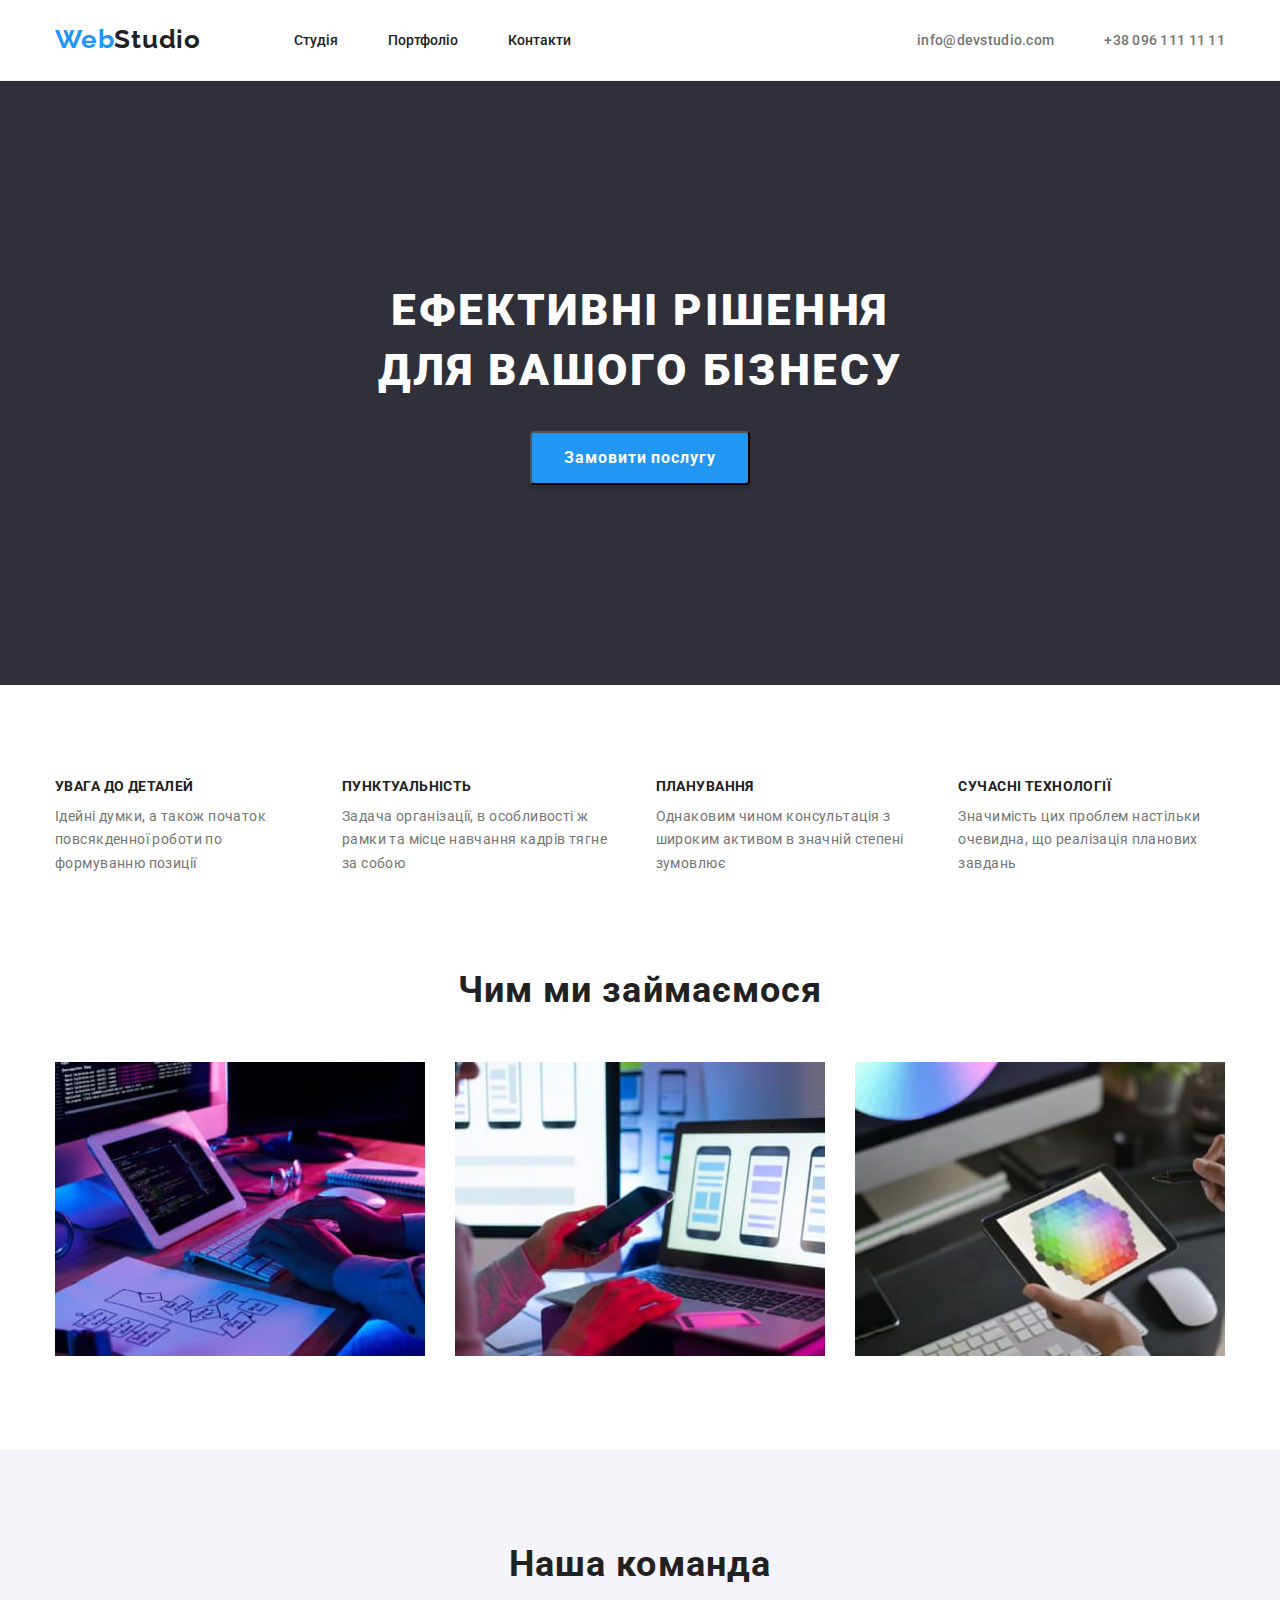
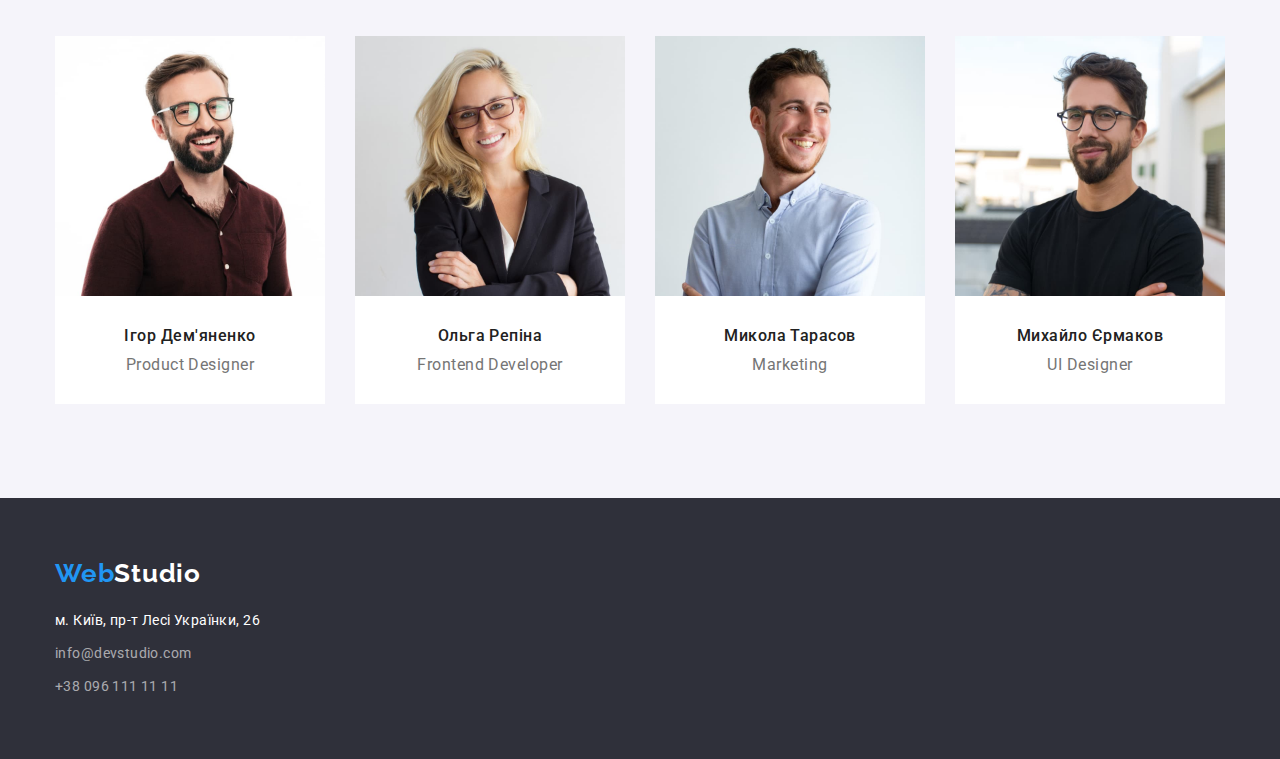
==== index.html @ 87f0bed2 "Copy files homework-3" ====
<!DOCTYPE html>
<html lang="en">
<head>
    <meta charset="UTF-8">
    <meta http-equiv="X-UA-Compatible" content="IE=edge">
    <meta name="viewport" content="width=device-width, initial-scale=1.0">
    <title>WebStudio</title>
    <link rel="preconnect" href="https://fonts.googleapis.com">
    <link rel="preconnect" href="https://fonts.gstatic.com" crossorigin>
    <link href="https://fonts.googleapis.com/css2?family=Raleway:wght@700&family=Roboto:wght@400;500;700;900&display=swap" 
        rel="stylesheet">
    <link rel="stylesheet" href="https://cdnjs.cloudflare.com/ajax/libs/modern-normalize/1.0.0/modern-normalize.min.css">
    <link rel="stylesheet" href="./css/styles.css">
</head>
<body>
    <!-- Шапка сторінки    -->
    <header class="header-section">
        <div class="container page-header">
            <a href="./index.html" class="main-title">Web<span class="title-textcolor">Studio</span></a>
            <nav class="navigation">
                <ul class="navigation-list">
                    <li class="nav-item"><a href="./index.html" class="navigation-link">Студія</a></li>
                    <li class="nav-item"><a href="./portfolio.html" class="navigation-link">Портфоліо</a></li>
                    <li class="nav-item"><a href="#" class="navigation-link">Контакти</a></li>
                </ul>
            </nav>
            <ul class="contact-header">
                <li class="nav-item"><a href="mailto:info@devstudio.com" class="navigation-contact">info@devstudio.com</a></li>
                <li class="nav-item"><a href="tel:+380961111111" class="navigation-contact">+38 096 111 11 11</a></li>
            </ul>
        </div>
    </header>
    <!-- Основна частина     -->
    <main>
        <!-- Секція з гаслом та кнопкою замовлення послуг    -->
        <section class="hero">
            <div class="container">
                <h1 class="hero-title">ЕФЕКТИВНІ РІШЕННЯ <br> ДЛЯ ВАШОГО БІЗНЕСУ</h1>
                <button type="button" class="main-button">Замовити послугу</button>
            </div>
        </section>
        <!-- Секція особливостей    -->
        <section class="section">
            <div class="container">
                <h2 class="visually-hidden">Особливості</h2>
                <ul class="features-list">
                    <li class="features-item">
                        <h3 class="features-title">Увага до деталей</h3>
                        <p class="features-text">Ідейні думки, а також початок повсякденної роботи по формуванню позиції</p>
                    </li>
                    <li class="features-item">
                        <h3 class="features-title">Пунктуальність</h3>
                        <p class="features-text">Задача організації, в особливості ж рамки та місце навчання кадрів тягне за собою</p>
                    </li>
                    <li class="features-item">
                        <h3 class="features-title">Планування</h3>
                        <p class="features-text">Однаковим чином консультація з широким активом в значній степені зумовлює</p>
                    </li>
                    <li class="features-item">
                        <h3 class="features-title">Сучасні технології</h3>
                        <p class="features-text">Значимість цих проблем настільки очевидна, що реалізація планових завдань</p>
                    </li>
                </ul>
            </div>
        </section>
        <!-- Секція чим ми займаємося    -->
        <section class="process-section">
            <div class="container">
                <h2 class="second-title">Чим ми займаємося</h2>
                <ul class="process-img-list">
                    <li class="process-item"><img src="./images/img1.1opt.jpg" alt="Створення плану дій" width="370"></li>
                    <li class="process-item"><img src="./images/img1.2opt.jpg" alt="Розробка дизайну" width="370"></li>
                    <li class="process-item"><img src="./images/img1.3opt.jpg" alt="Кольористика" width="370"></li>
                </ul>
            </div>
        </section>
        <!-- Секція команда    -->
        <section class="team section">
            <div class="container">
                <h2 class="second-title">Наша команда</h2>
                <ul class="team-list">
                    <li class="team-item">
                        <img src="./images/img2.1opt.jpg" alt="Ігор Дем'яненко" width="270">
                        <div class="worker-and-position">
                            <h3 class="workers">Ігор Дем'яненко</h3>
                            <p class="position">Product Designer</p>
                        </div>
                    </li>
                    <li class="team-item">
                        <img src="./images/img2.2opt.jpg" alt="Ольга Репіна" width="270">
                        <div class="worker-and-position">
                            <h3 class="workers">Ольга Репіна</h3>
                            <p class="position">Frontend Developer</p>
                        </div>
                    </li>
                    <li class="team-item">
                        <img src="./images/img2.3opt.jpg" alt="Микола Тарасов" width="270">
                        <div class="worker-and-position">
                            <h3 class="workers">Микола Тарасов</h3>
                            <p class="position">Marketing</p>
                        </div>
                    </li>
                    <li class="team-item">
                        <img src="./images/img2.4opt.jpg" alt="Михайло Єрмаков" width="270">
                        <div class="worker-and-position">
                            <h3 class="workers">Михайло Єрмаков</h3>
                            <p class="position">UI Designer</p>
                        </div>
                    </li>
                </ul>
            </div>
        </section>
    </main>
    <!-- Підвал сторінки    -->
    <footer class="footer-section">
        <div class="container">
            <a href="./index.html" class="main-title">Web<span class="title-textfooter">Studio</span></a>
            <address class="footer-address">
                <ul>
                    <li class="footer-item"><a href="https://goo.gl/maps/hZoYiyH5EYy9L1387" class="contact-address">м. Київ, пр-т Лесі Українки, 26</a></li>
                    <li class="footer-item"><a href="mailto:info@devstudio.com" class="contact-footer">info@devstudio.com</a></li>
                    <li class="footer-item"><a href="tel:+380961111111" class="contact-footer">+38 096 111 11 11</a></li>
                </ul>
            </address>
        </div>
    </footer>
    
</body>
</html>
---- css/styles.css ----
:root {
    --bluecolor: #2196f3;
    --whitecolor: #ffffff;
    --maincolor: #212121;
    --navcontactcolor: #757575;
    --backgroundcolordark: #2f303a;
    --backgroundcolorlight: #f5f4fa;
}
body {
    font-family: 'Roboto', sans-serif;
    color: var(--maincolor);
}
h1, h2, h3, p {
    margin: 0;
}
ul {
    margin: 0;
    padding: 0;
    list-style: none;
}
img {
    display: block;
    max-width: 100%;
    height: auto;
}
.container {
    width: 1200px;
    margin: 0 auto;
    padding: 0 15px;
}

.section {
    padding: 94px 0;
}
/*Класи для хедера*/
.header-section {
    border-bottom: 1px solid #EEEEEE;
}
.page-header {
    display: flex;
    align-items: center;
}
.page-header a {
    padding: 24px 0 25px 0;
}
.main-title {
    font-family: 'Raleway', sans-serif;
    color: var(--bluecolor);
    text-decoration: none;
    font-weight: 700;
    font-size: 26px;
    line-height: 1.19;
    letter-spacing: 0.03em;
}
.title-textcolor {
    color: var(--maincolor);
}
.navigation {
    margin: 0 0 0 93px;
}
.navigation-list {
    display: flex;
    margin: 0;
    padding: 0;
}
.nav-item:not(:first-child) {
    margin-left: 50px;
}
.navigation-link {
    color: var(--maincolor);
    text-decoration: none;
    font-weight: 500;
    font-size: 14px;
    line-height: 1.14;
    text-decoration: none;
}
.navigation-link:hover,
.navigation-link:focus,
.navigation-contact:hover,
.navigation-contact:focus {
    color: var(--bluecolor);
}
.navigation-contact {
    color: var(--navcontactcolor);
    text-decoration: none;
    font-weight: 500;
    font-size: 14px;
    line-height: 1.14;
    letter-spacing: 0.02em;
}
.contact-header {
    margin: 0 0 0 auto;
    display: flex;
    padding: 0;
}
/*Класи для хіросекшн*/
.hero {
    background: var(--backgroundcolordark);
    padding: 200px 0;
}
.hero-title {
    color: var(--whitecolor);
    text-align: center;
    font-weight: 900;
    font-size: 44px;
    line-height: 1.36;
    letter-spacing: 0.06em;
    margin:0;
}
.main-button {
    display: block;
    cursor: pointer;
    background: var(--bluecolor);
    color: var(--whitecolor);
    padding: 10px 32px;
    font-weight: 700;
    font-size: 16px;
    line-height: 1.875;
    letter-spacing: 0.06em;
    border-radius: 4px;
    box-shadow: 0px 4px 4px rgba(0, 0, 0, 0.15);
    margin: 30px auto 0 auto;
}
/*Класи для секцій Особливості та Чим ми займаємося*/
.visually-hidden {
    position: absolute;
    width: 1px;
    height: 1px;
    margin: -1px;
    border: 0;
    padding: 0;
    white-space: nowrap;
    clip-path: inset(100%);
    clip: rect(0 0 0 0);
    overflow: hidden;
}
.second-title {
    color: var(--maincolor);
    font-weight: 700;
    font-size: 36px;
    line-height: 1.16;
    letter-spacing: 0.03em;
    text-align: center;
    margin: 0;
    padding: 0;
}
.features-list {
    display: flex;
    padding: 0;
    margin: 0;
}
.features-title {
    color: var(--maincolor);
    font-weight: 700;
    font-size: 14px;
    line-height: 1.14;
    letter-spacing: 0.03em;
    text-transform: uppercase;
}
.features-text {
    color: var(--navcontactcolor);
    font-size: 14px;
    line-height: 1.71;
    letter-spacing: 0.03em;
    margin-top: 10px;
}
.process-section {
    padding: 0 0 94px 0;
}
.process-img-list {
    display: flex;
    margin: 50px 0 0 0;
}
.features-item:not(:first-child),
.process-item:not(:first-child),
.team-item:not(:first-child) {
    margin-left: 30px;
}
/*Класи для секції Команда*/
.team {
    background-color: var(--backgroundcolorlight);
}
.team-list {
    display: flex;
    margin: 50px 0 0 0;
}
.team-item {
    background-color: var(--whitecolor);
}
.worker-and-position {
    padding: 30px 0;
}
.workers {
    color: var(--maincolor);
    font-weight: 500;
    font-size: 16px;
    line-height: 1.1875;
    letter-spacing: 0.03em;
    text-align: center;
    margin-bottom: 10px;
}
.position {
    color: var(--navcontactcolor);
    font-size: 16px;
    line-height: 1.19;
    letter-spacing: 0.03em;
    text-align: center;
    margin: 0;
}
/*Класи для футера*/
.footer-section {
    background-color: var(--backgroundcolordark);
    padding: 60px 0;
}
.footer-address {
    margin-top: 20px;    
}
/*Для всіх елементів починаючи з другого ставимо верхній маржин*/
.footer-item:nth-child(n+2) {
    margin-top: 9px;
}
.contact-address {
    color: var(--whitecolor);
    text-decoration: none;
    font-style: normal;
    font-size: 14px;
    line-height: 1.71;
    letter-spacing: 0.03em;
}
.contact-footer {
    color: rgba(255, 255, 255, 0.6);
    text-decoration: none;
    font-style: normal;
    font-size: 14px;
    line-height: 1.71;
    letter-spacing: 0.03em;
}
.title-textfooter {
    color: var(--whitecolor);
}
/*Класи для Портфоліо*/
.button-list {
    display: flex;
    justify-content: center;
    padding: 0;
    margin: 0;
}
.button-item:not(:first-child) {
    margin-left: 8px;
}
.filtr-button {
    cursor: pointer;
    background-color: #f5f4fa;
    color: var(--maincolor);
    font-weight: 500;
    font-size: 16px;
    line-height: 1.61;
    letter-spacing: 0.03em;
    border-radius: 4px;
    border-color: #ffffff;
    border-style: hidden;
    padding: 6px 22px 6px 22px;
}
.filtr-button:hover,
.filtr-button:focus {
    cursor: pointer;
    background-color: var(--bluecolor);
    color: var(--whitecolor);
}
.project-list {
    display: flex;
    flex-wrap: wrap;
    justify-content: center;
    padding: 0;
    margin-top: 50px;
}
/*Визначаємо лівий маржин по замовчуванню*/
.project-item {
    margin-left: 30px;
    max-width: 370px;
}
/*Кожен третій починаючи з першого обнуляємо лівий маржин визначений вище*/
.project-item:nth-child(3n+1) {
    margin: 0;
}
/*Для всіх проектів починаючи з четвертого ставимо верхній маржин*/
.project-item:nth-child(n+4) {
    margin-top: 30px;
}
.project-name-and-type {
    padding: 20px 24px;
    border-left: 1px solid #EEEEEE;
    border-bottom: 1px solid #EEEEEE;
    border-right: 1px solid #EEEEEE;
}
.project-name {
    color: var(--maincolor);
    font-weight: 700;
    font-size: 18px;
    line-height: 2.0;
    letter-spacing: 0.06em;
    margin-bottom: 4px;
}
.project-type {
    color: var(--navcontactcolor);
    font-size: 16px;
    line-height: 1.88;
    letter-spacing: 0.03em;
}
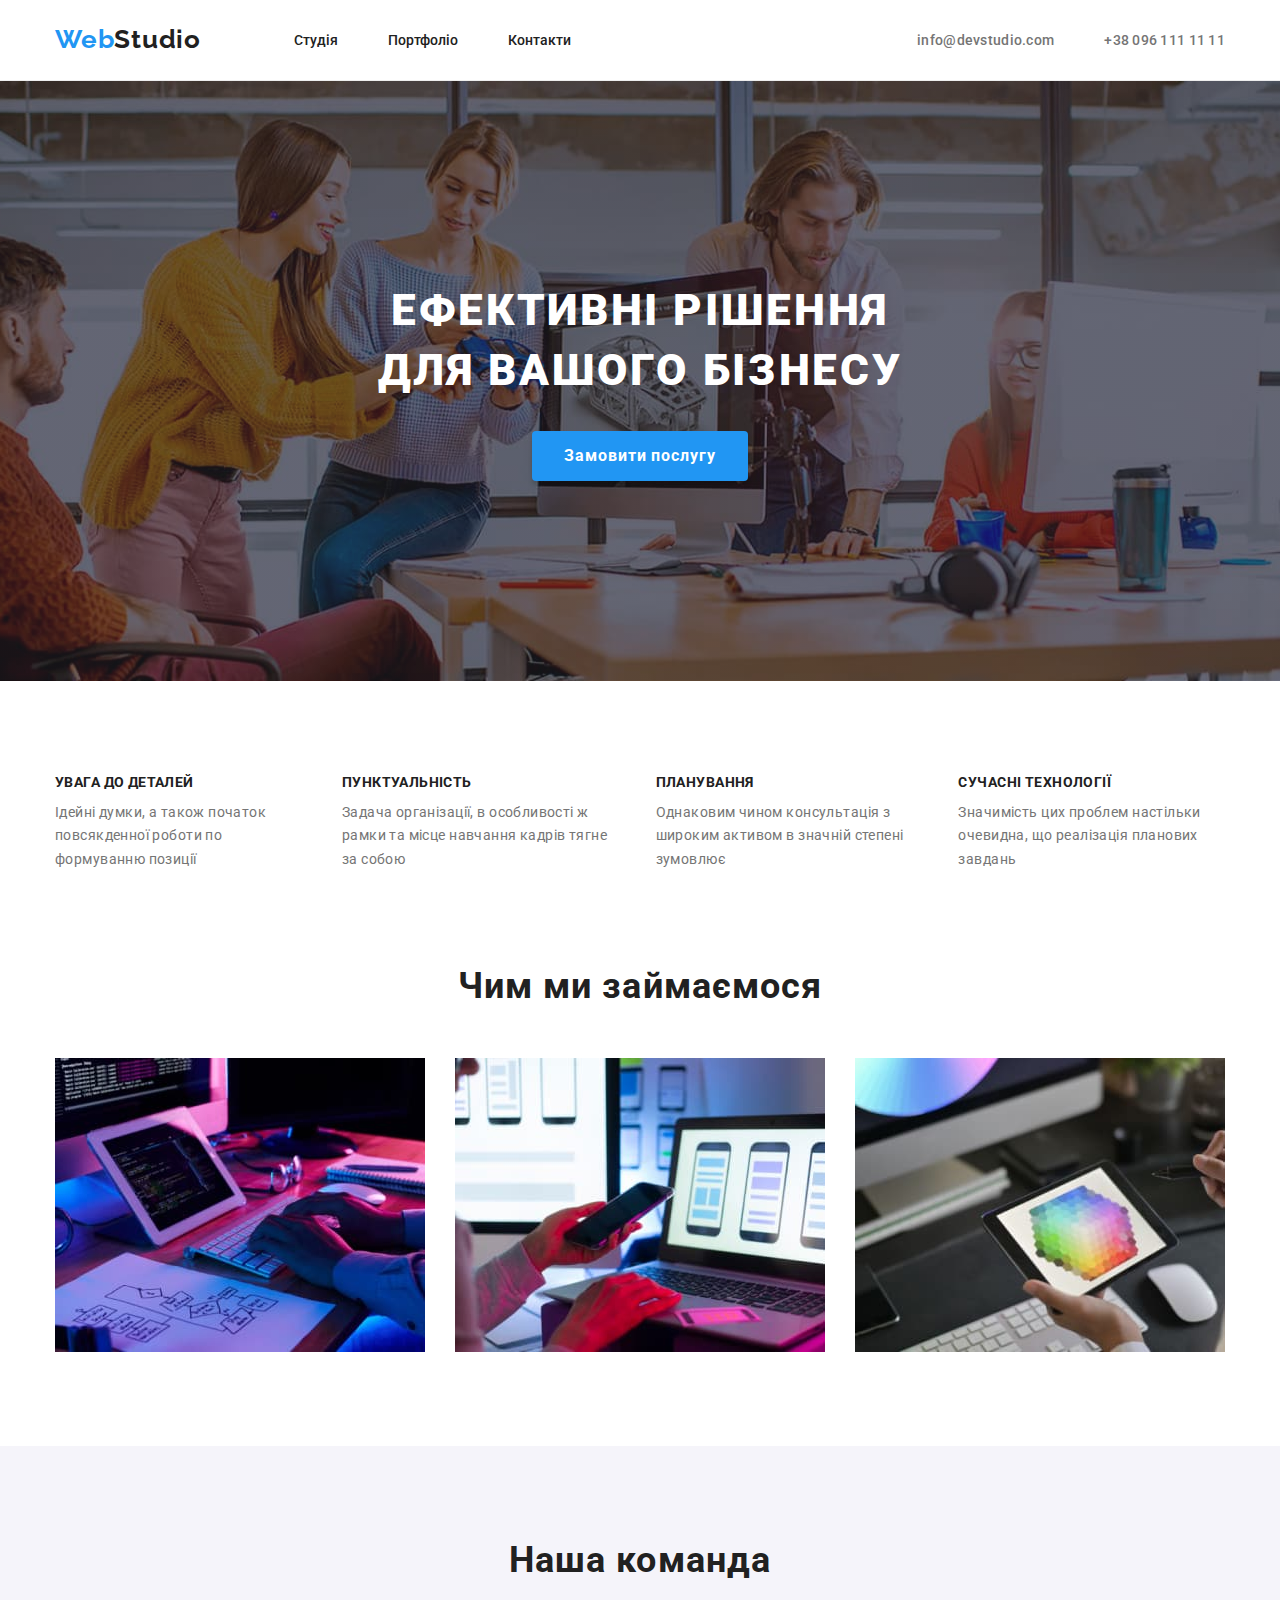
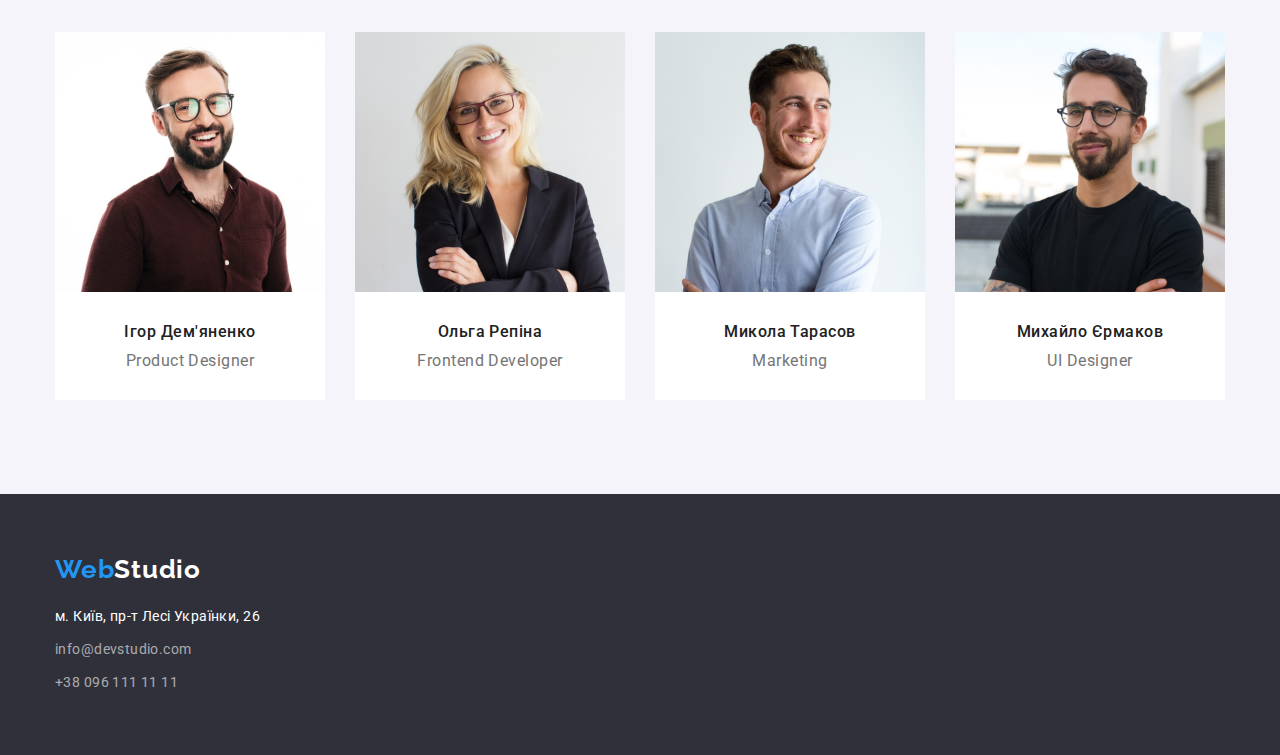
==== commit 2dfb7f8d: "overlay done" ====
--- a/index.html
+++ b/index.html
@@ -33,7 +33,7 @@
     <!-- Основна частина     -->
     <main>
         <!-- Секція з гаслом та кнопкою замовлення послуг    -->
-        <section class="hero">
+        <section class="hero overlay">
             <div class="container">
                 <h1 class="hero-title">ЕФЕКТИВНІ РІШЕННЯ <br> ДЛЯ ВАШОГО БІЗНЕСУ</h1>
                 <button type="button" class="main-button">Замовити послугу</button>
--- a/css/styles.css
+++ b/css/styles.css
@@ -95,8 +95,18 @@
 }
 /*Класи для хіросекшн*/
 .hero {
-    background: var(--backgroundcolordark);
+    /*background: var(--backgroundcolordark);*/
+    
     padding: 200px 0;
+}
+.overlay {
+    max-width: 1600px;
+    max-height: 600px;
+    margin: 0 auto;
+    background-image: linear-gradient(to right, rgba(47, 48, 58, 0.4), rgba(47, 48, 58, 0.4)), url('../images/overlay.jpg');
+    background-repeat: no-repeat;
+    background-position: center;
+    background-size: cover;
 }
 .hero-title {
     color: var(--whitecolor);
@@ -117,6 +127,7 @@
     font-size: 16px;
     line-height: 1.875;
     letter-spacing: 0.06em;
+    border: 0;
     border-radius: 4px;
     box-shadow: 0px 4px 4px rgba(0, 0, 0, 0.15);
     margin: 30px auto 0 auto;
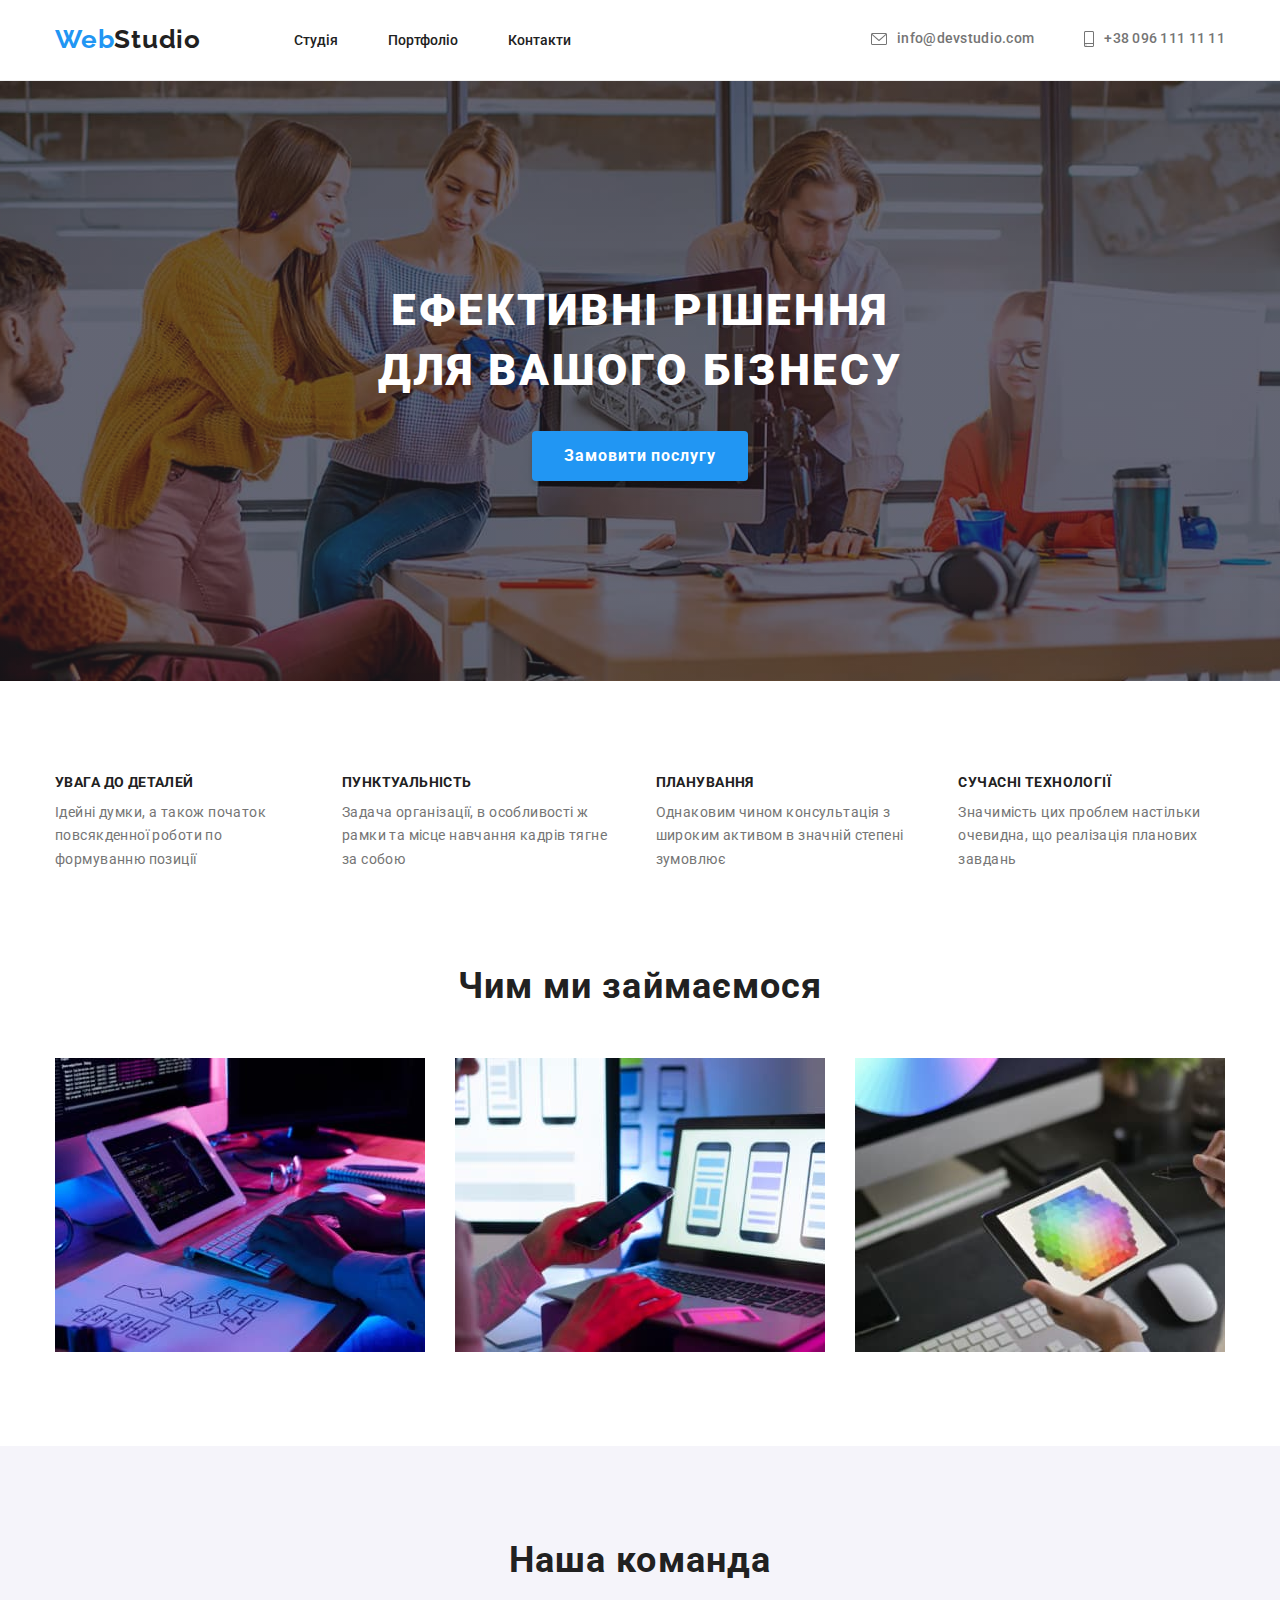
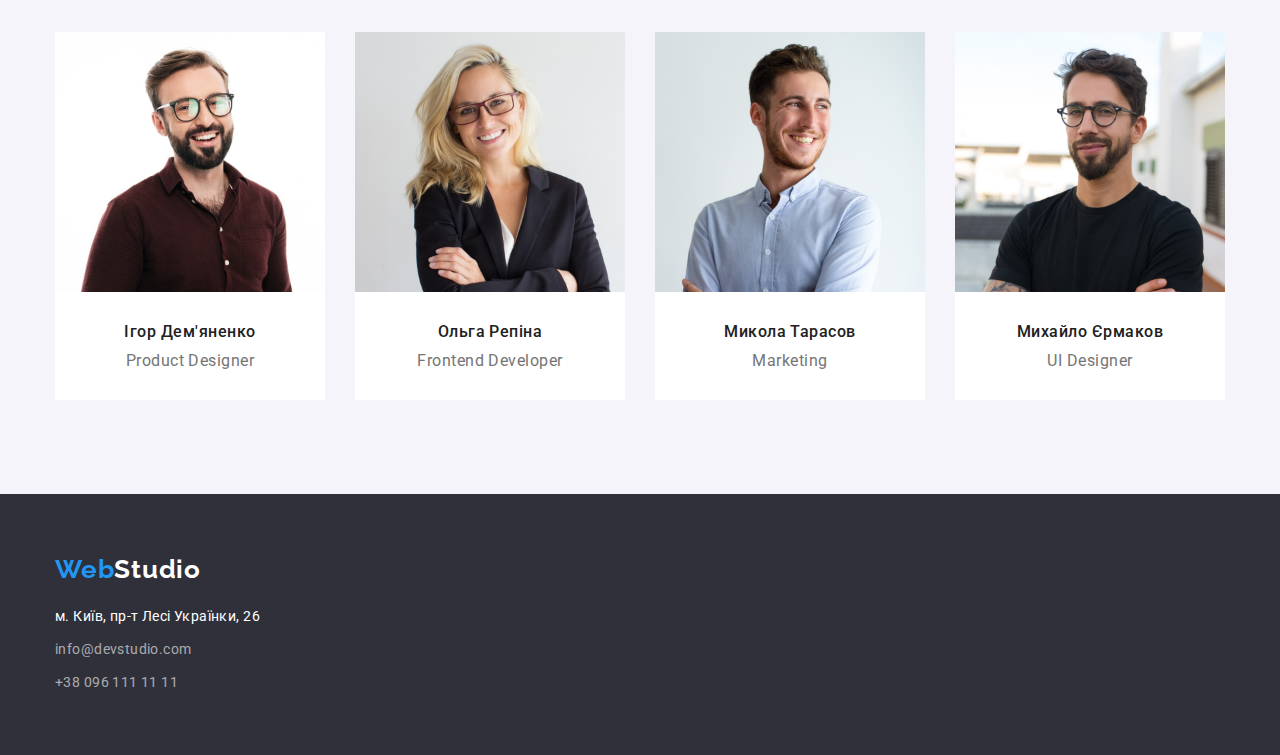
==== commit dc11d58c: "Header icons done" ====
--- a/index.html
+++ b/index.html
@@ -25,8 +25,22 @@
                 </ul>
             </nav>
             <ul class="contact-header">
-                <li class="nav-item"><a href="mailto:info@devstudio.com" class="navigation-contact">info@devstudio.com</a></li>
-                <li class="nav-item"><a href="tel:+380961111111" class="navigation-contact">+38 096 111 11 11</a></li>
+                <li class="nav-item">
+                    <a href="mailto:info@devstudio.com" class="navigation-contact">
+                        <svg class="icon-contact-header" width="16" height="12">
+                            <use href="./images/icons.svg#icon-envelope"></use>
+                        </svg>
+                        info@devstudio.com
+                    </a>
+                </li>
+                <li class="nav-item">
+                    <a href="tel:+380961111111" class="navigation-contact">
+                        <svg class="icon-contact-header" width="10" height="16">
+                            <use href="./images/icons.svg#icon-smartphone"></use>
+                        </svg>
+                        +38 096 111 11 11
+                    </a>
+                </li>
             </ul>
         </div>
     </header>
--- a/css/styles.css
+++ b/css/styles.css
@@ -87,11 +87,17 @@
     font-size: 14px;
     line-height: 1.14;
     letter-spacing: 0.02em;
+    display: flex;
 }
 .contact-header {
     margin: 0 0 0 auto;
     display: flex;
     padding: 0;
+}
+.icon-contact-header{
+    align-self: center;
+    margin-right: 10px;
+    fill: currentColor;
 }
 /*Класи для хіросекшн*/
 .hero {
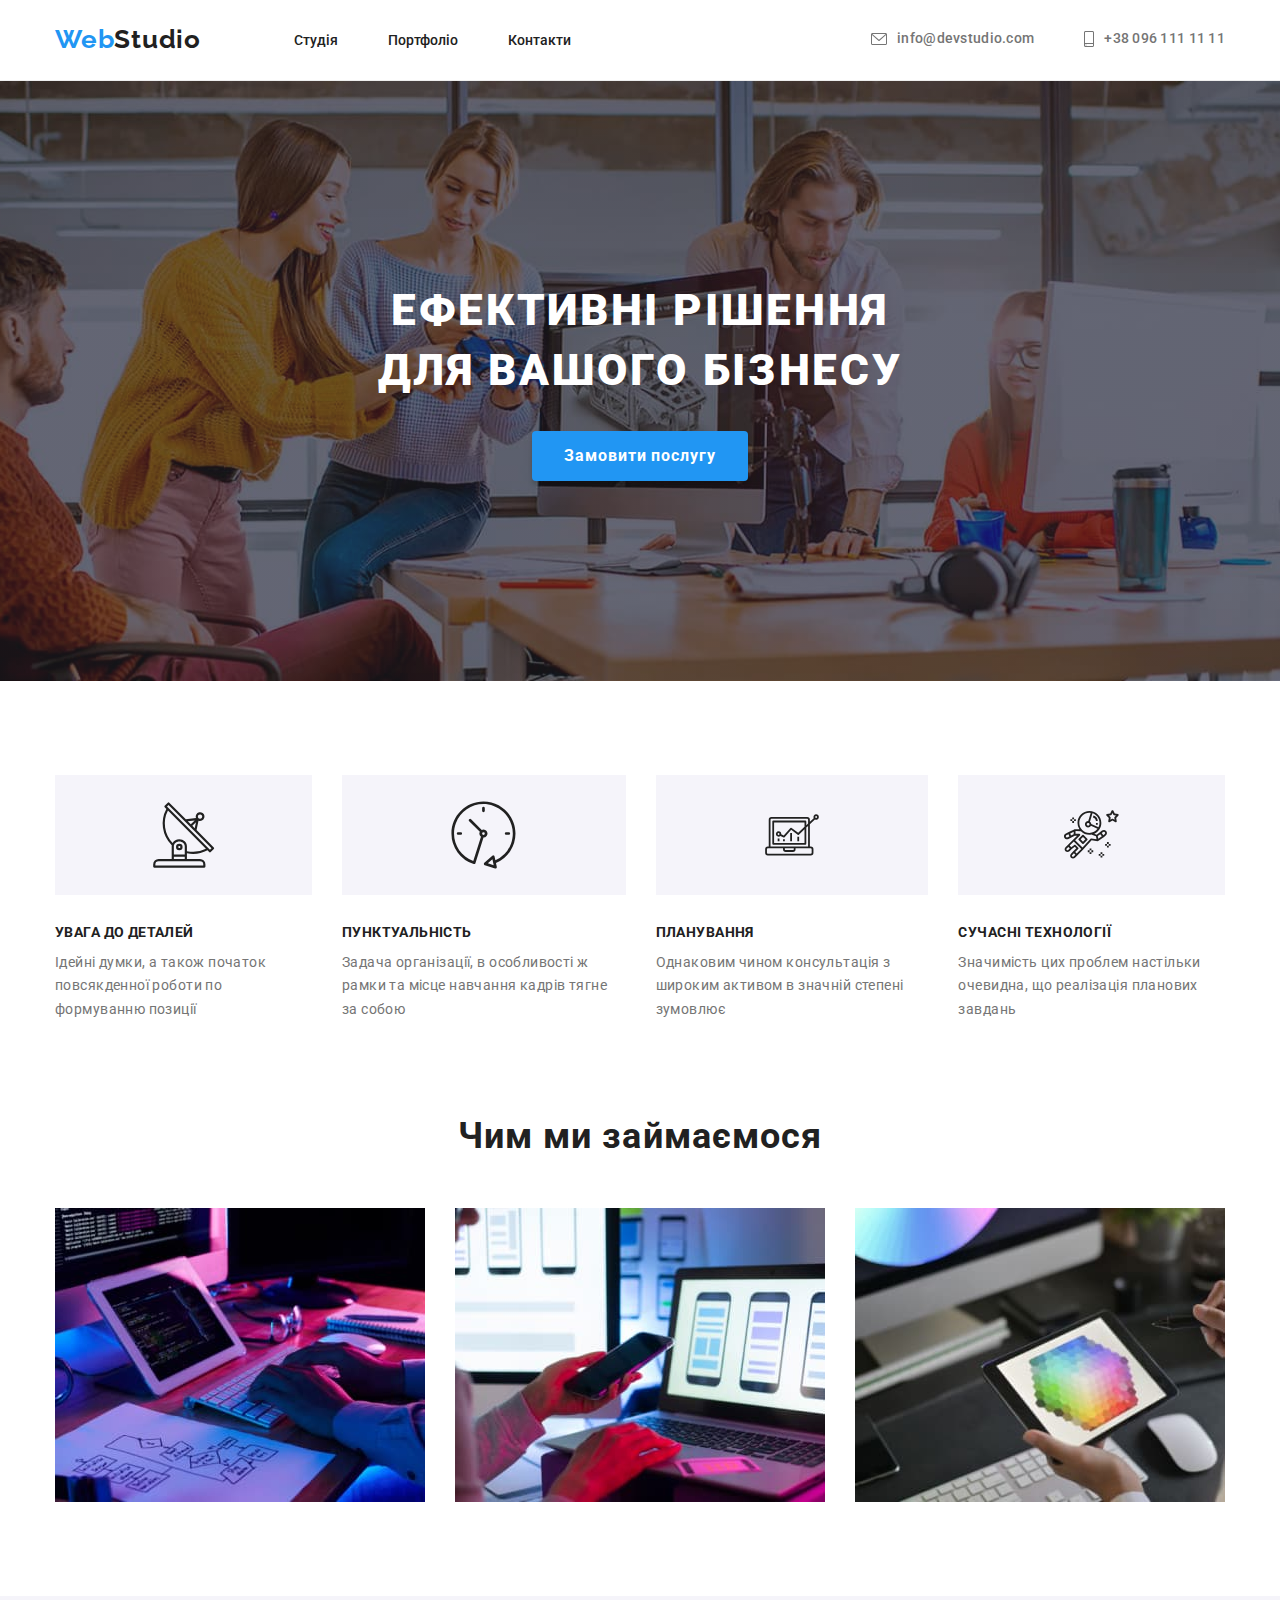
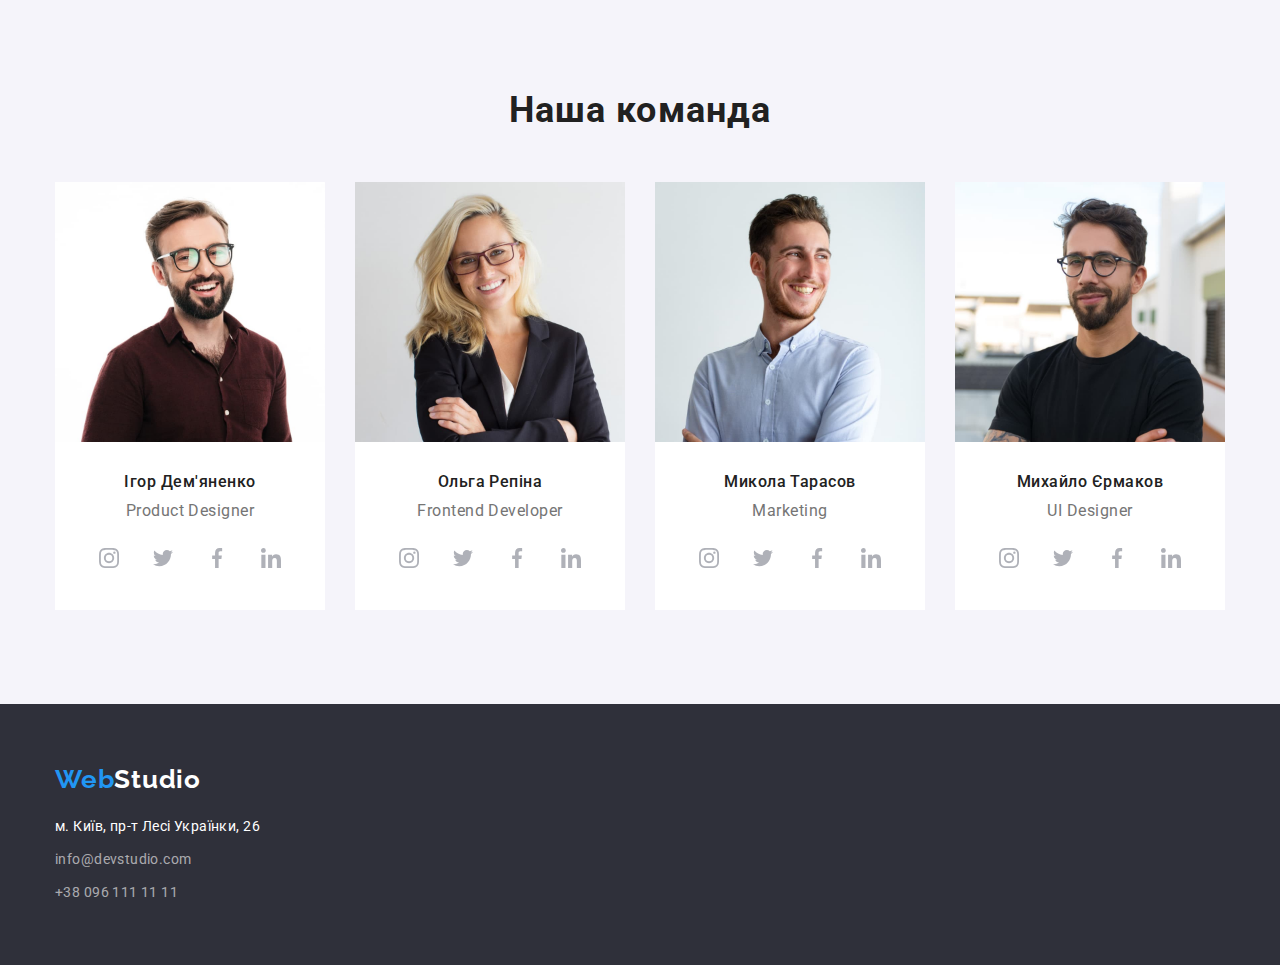
==== commit 98f21dca: "workers icons done" ====
--- a/index.html
+++ b/index.html
@@ -59,18 +59,38 @@
                 <h2 class="visually-hidden">Особливості</h2>
                 <ul class="features-list">
                     <li class="features-item">
+                        <div class="features-thumb">
+                            <svg class="icon-features" width="65.32" height="70">
+                                <use href="./images/icons.svg#icon-antenna"></use>
+                            </svg>
+                        </div>
                         <h3 class="features-title">Увага до деталей</h3>
                         <p class="features-text">Ідейні думки, а також початок повсякденної роботи по формуванню позиції</p>
                     </li>
                     <li class="features-item">
+                        <div class="features-thumb">
+                            <svg class="icon-features" width="66.96" height="70">
+                                <use href="./images/icons.svg#icon-clock"></use>
+                            </svg>
+                        </div>
                         <h3 class="features-title">Пунктуальність</h3>
                         <p class="features-text">Задача організації, в особливості ж рамки та місце навчання кадрів тягне за собою</p>
                     </li>
                     <li class="features-item">
+                        <div class="features-thumb">
+                            <svg class="icon-features" width="70" height="53.69">
+                                <use href="./images/icons.svg#icon-diagram"></use>
+                            </svg>
+                        </div>
                         <h3 class="features-title">Планування</h3>
                         <p class="features-text">Однаковим чином консультація з широким активом в значній степені зумовлює</p>
                     </li>
                     <li class="features-item">
+                        <div class="features-thumb">
+                            <svg class="icon-features" width="54.83" height="60.66">
+                                <use href="./images/icons.svg#icon-astronaut"></use>
+                            </svg>
+                        </div>
                         <h3 class="features-title">Сучасні технології</h3>
                         <p class="features-text">Значимість цих проблем настільки очевидна, що реалізація планових завдань</p>
                     </li>
@@ -98,6 +118,36 @@
                         <div class="worker-and-position">
                             <h3 class="workers">Ігор Дем'яненко</h3>
                             <p class="position">Product Designer</p>
+                            <ul class="worker-social-link-list">
+                                <li class="worker-social-link-item">
+                                    <a href="#" class="worker-social-link">
+                                        <svg class="icon-social-link" width="20" height="20">
+                                            <use href="./images/icons.svg#icon-instagram"></use>
+                                        </svg>
+                                    </a>
+                                </li>
+                                <li class="worker-social-link-item">
+                                    <a href="#" class="worker-social-link">
+                                        <svg class="icon-social-link" width="20" height="20">
+                                            <use href="./images/icons.svg#icon-twitter"></use>
+                                        </svg>
+                                    </a>
+                                </li>
+                                <li class="worker-social-link-item">
+                                    <a href="#" class="worker-social-link">
+                                        <svg class="icon-social-link" width="20" height="20">
+                                            <use href="./images/icons.svg#icon-facebook"></use>
+                                        </svg>
+                                    </a>
+                                </li>
+                                <li class="worker-social-link-item">
+                                    <a href="#" class="worker-social-link">
+                                        <svg class="icon-social-link" width="20" height="20">
+                                            <use href="./images/icons.svg#icon-linkedin"></use>
+                                        </svg>
+                                    </a>
+                                </li>
+                            </ul>
                         </div>
                     </li>
                     <li class="team-item">
@@ -105,6 +155,36 @@
                         <div class="worker-and-position">
                             <h3 class="workers">Ольга Репіна</h3>
                             <p class="position">Frontend Developer</p>
+                            <ul class="worker-social-link-list">
+                                <li class="worker-social-link-item">
+                                    <a href="#" class="worker-social-link">
+                                        <svg class="icon-social-link" width="20" height="20">
+                                            <use href="./images/icons.svg#icon-instagram"></use>
+                                        </svg>
+                                    </a>
+                                </li>
+                                <li class="worker-social-link-item">
+                                    <a href="#" class="worker-social-link">
+                                        <svg class="icon-social-link" width="20" height="20">
+                                            <use href="./images/icons.svg#icon-twitter"></use>
+                                        </svg>
+                                    </a>
+                                </li>
+                                <li class="worker-social-link-item">
+                                    <a href="#" class="worker-social-link">
+                                        <svg class="icon-social-link" width="20" height="20">
+                                            <use href="./images/icons.svg#icon-facebook"></use>
+                                        </svg>
+                                    </a>
+                                </li>
+                                <li class="worker-social-link-item">
+                                    <a href="#" class="worker-social-link">
+                                        <svg class="icon-social-link" width="20" height="20">
+                                            <use href="./images/icons.svg#icon-linkedin"></use>
+                                        </svg>
+                                    </a>
+                                </li>
+                            </ul>
                         </div>
                     </li>
                     <li class="team-item">
@@ -112,6 +192,36 @@
                         <div class="worker-and-position">
                             <h3 class="workers">Микола Тарасов</h3>
                             <p class="position">Marketing</p>
+                            <ul class="worker-social-link-list">
+                                <li class="worker-social-link-item">
+                                    <a href="#" class="worker-social-link">
+                                        <svg class="icon-social-link" width="20" height="20">
+                                            <use href="./images/icons.svg#icon-instagram"></use>
+                                        </svg>
+                                    </a>
+                                </li>
+                                <li class="worker-social-link-item">
+                                    <a href="#" class="worker-social-link">
+                                        <svg class="icon-social-link" width="20" height="20">
+                                            <use href="./images/icons.svg#icon-twitter"></use>
+                                        </svg>
+                                    </a>
+                                </li>
+                                <li class="worker-social-link-item">
+                                    <a href="#" class="worker-social-link">
+                                        <svg class="icon-social-link" width="20" height="20">
+                                            <use href="./images/icons.svg#icon-facebook"></use>
+                                        </svg>
+                                    </a>
+                                </li>
+                                <li class="worker-social-link-item">
+                                    <a href="#" class="worker-social-link">
+                                        <svg class="icon-social-link" width="20" height="20">
+                                            <use href="./images/icons.svg#icon-linkedin"></use>
+                                        </svg>
+                                    </a>
+                                </li>
+                            </ul>
                         </div>
                     </li>
                     <li class="team-item">
@@ -119,6 +229,36 @@
                         <div class="worker-and-position">
                             <h3 class="workers">Михайло Єрмаков</h3>
                             <p class="position">UI Designer</p>
+                            <ul class="worker-social-link-list">
+                                <li class="worker-social-link-item">
+                                    <a href="#" class="worker-social-link">
+                                        <svg class="icon-social-link" width="20" height="20">
+                                            <use href="./images/icons.svg#icon-instagram"></use>
+                                        </svg>
+                                    </a>
+                                </li>
+                                <li class="worker-social-link-item">
+                                    <a href="#" class="worker-social-link">
+                                        <svg class="icon-social-link" width="20" height="20">
+                                            <use href="./images/icons.svg#icon-twitter"></use>
+                                        </svg>
+                                    </a>
+                                </li>
+                                <li class="worker-social-link-item">
+                                    <a href="#" class="worker-social-link">
+                                        <svg class="icon-social-link" width="20" height="20">
+                                            <use href="./images/icons.svg#icon-facebook"></use>
+                                        </svg>
+                                    </a>
+                                </li>
+                                <li class="worker-social-link-item">
+                                    <a href="#" class="worker-social-link">
+                                        <svg class="icon-social-link" width="20" height="20">
+                                            <use href="./images/icons.svg#icon-linkedin"></use>
+                                        </svg>
+                                    </a>
+                                </li>
+                            </ul>
                         </div>
                     </li>
                 </ul>
--- a/css/styles.css
+++ b/css/styles.css
@@ -5,6 +5,7 @@
     --navcontactcolor: #757575;
     --backgroundcolordark: #2f303a;
     --backgroundcolorlight: #f5f4fa;
+    --sociallink: #AFB1B8;
 }
 body {
     font-family: 'Roboto', sans-serif;
@@ -28,7 +29,6 @@
     margin: 0 auto;
     padding: 0 15px;
 }
-
 .section {
     padding: 94px 0;
 }
@@ -166,6 +166,18 @@
     padding: 0;
     margin: 0;
 }
+.features-thumb{
+    background-color: var(--backgroundcolorlight);
+    padding: 25px auto;
+    height: 120px;
+    display: flex;
+    align-items: center;
+    justify-content: center;
+    margin-bottom: 30px;
+}
+.icon-features {
+    fill: var(--maincolor);
+}
 .features-title {
     color: var(--maincolor);
     font-weight: 700;
@@ -222,7 +234,36 @@
     line-height: 1.19;
     letter-spacing: 0.03em;
     text-align: center;
-    margin: 0;
+    margin-bottom: 16px;
+}
+.worker-social-link-list {
+    display: flex;
+    justify-content: center;
+}
+.worker-social-link-item {
+    width: 44px;
+    height: 44px;
+    margin-right: 10px;
+}
+.worker-social-link-item:nth-child(4) {
+    margin-right: 0px;
+}
+.worker-social-link {
+    color: var(--sociallink);
+    width: 100%;
+    height: 100%;
+    display: flex;
+    align-items: center;
+    justify-content: center;
+}
+.icon-social-link {
+    fill: currentColor;
+}
+.worker-social-link:hover,
+.worker-social-link:focus {
+    background-color: var(--bluecolor);
+    border-radius: 50%;
+    color: var(--whitecolor);
 }
 /*Класи для футера*/
 .footer-section {
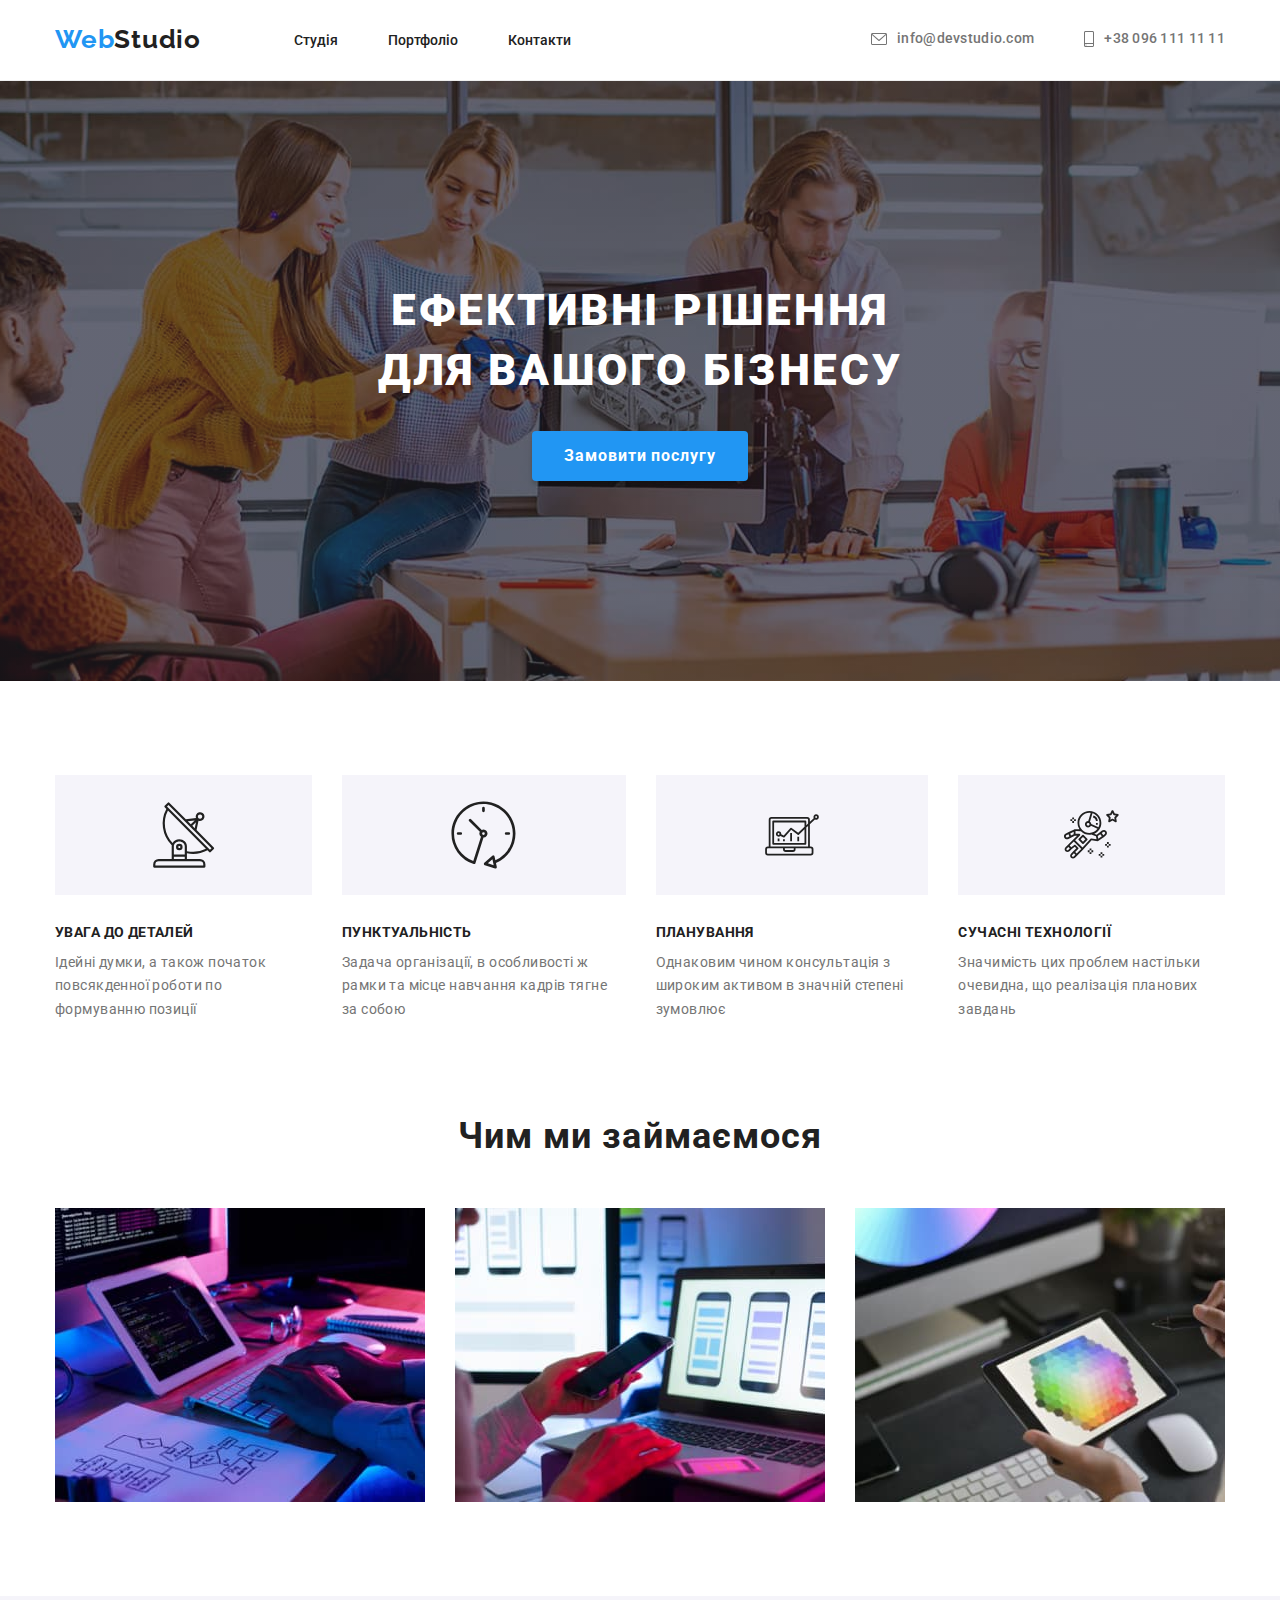
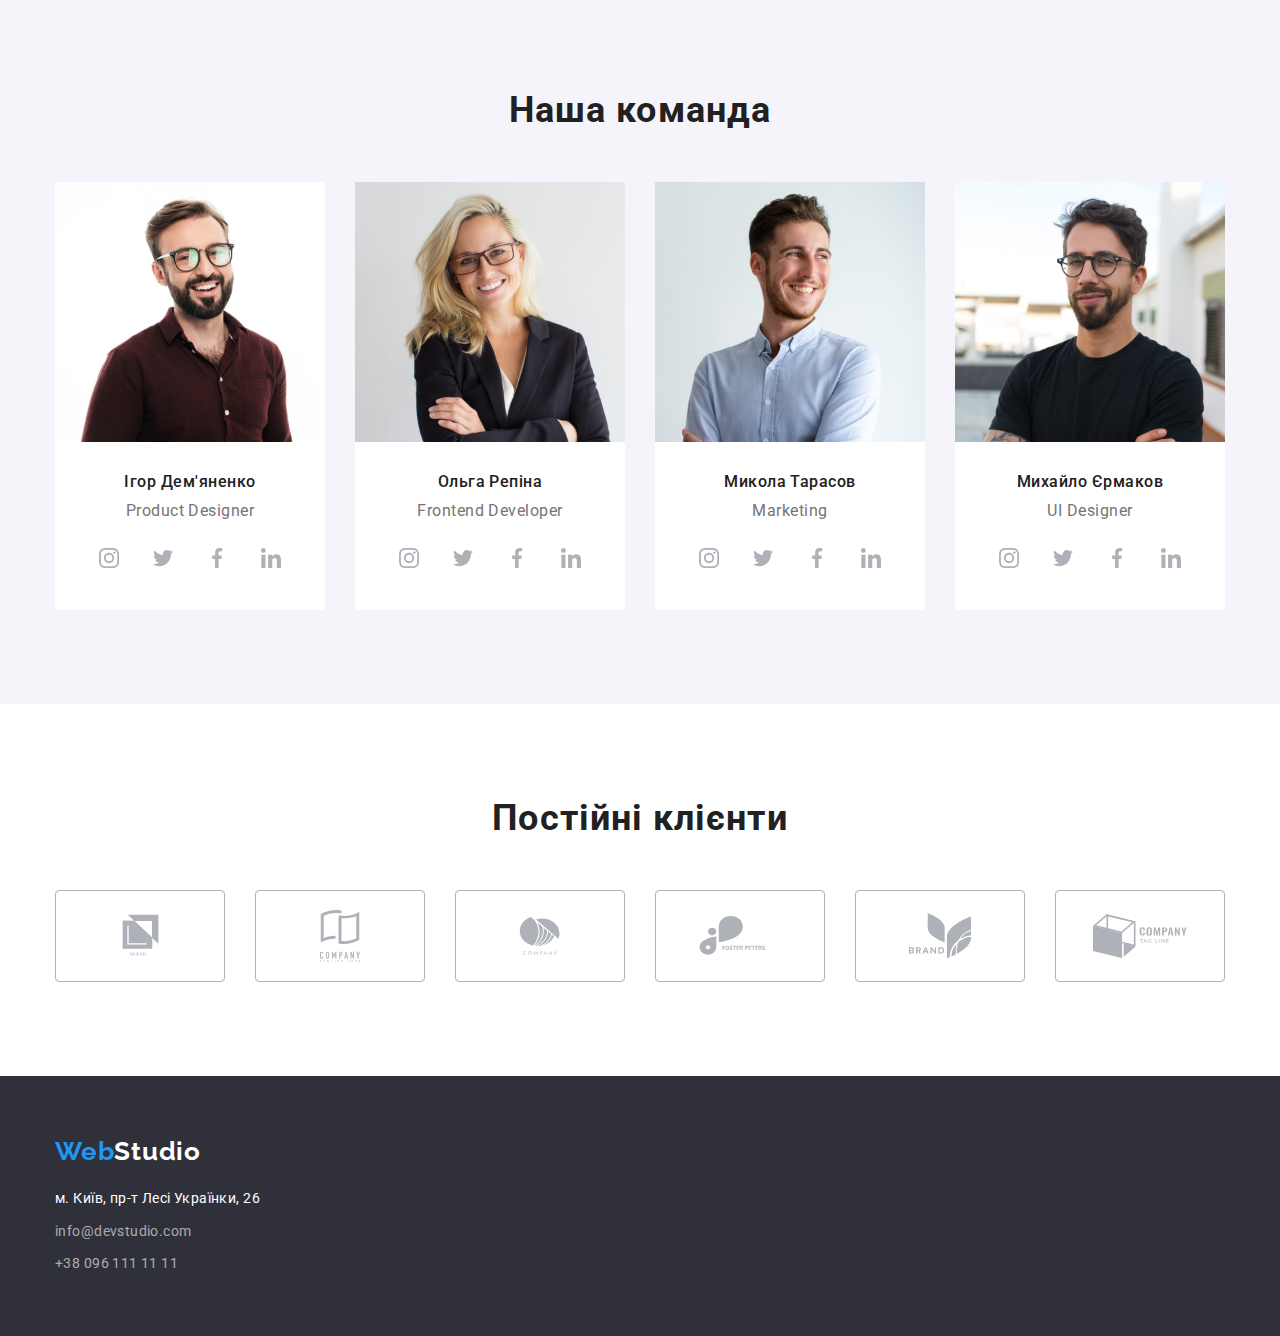
==== commit d05f9c8c: "regular clients icons done" ====
--- a/index.html
+++ b/index.html
@@ -264,6 +264,56 @@
                 </ul>
             </div>
         </section>
+        <!-- Секція Постійні клієнти    -->
+        <section class="section">
+            <div class="container">
+                <h2 class="second-title">Постійні клієнти</h2>
+                <ul class="clients-list">
+                    <li class="clients-item">
+                        <a href="#" class="clients-link">
+                            <svg class="icon-client" width="41" height="46.7">
+                                <use href="./images/icons.svg#icon-client1"></use>
+                            </svg>
+                        </a>
+                    </li>
+                    <li class="clients-item">
+                        <a href="#" class="clients-link">
+                            <svg class="icon-client" width="40" height="52">
+                                <use href="./images/icons.svg#icon-client2"></use>
+                            </svg>
+                        </a>
+                    </li>
+                    <li class="clients-item">
+                        <a href="#" class="clients-link">
+                            <svg class="icon-client" width="43.46" height="41.18">
+                                <use href="./images/icons.svg#icon-client3"></use>
+                            </svg>
+                        </a>
+                    </li>
+                    <li class="clients-item">
+                        <a href="#" class="clients-link">
+                            <svg class="icon-client" width="84.44" height="40.62">
+                                <use href="./images/icons.svg#icon-client4"></use>
+                            </svg>
+                        </a>
+                    </li>
+                    <li class="clients-item">
+                        <a href="#" class="clients-link">
+                            <svg class="icon-client" width="62.54" height="45.43">
+                                <use href="./images/icons.svg#icon-client5"></use>
+                            </svg>
+                        </a>
+                    </li>
+                    <li class="clients-item">
+                        <a href="#" class="clients-link">
+                            <svg class="icon-client" width="93.79" height="43.93">
+                                <use href="./images/icons.svg#icon-client6"></use>
+                            </svg>
+                        </a>
+                    </li>
+                </ul>
+            </div>
+        </section>
     </main>
     <!-- Підвал сторінки    -->
     <footer class="footer-section">
--- a/css/styles.css
+++ b/css/styles.css
@@ -265,6 +265,38 @@
     border-radius: 50%;
     color: var(--whitecolor);
 }
+/*Класи для Постійні клієнти*/
+.clients-list {
+    margin-top: 50px;
+    display: flex;
+    justify-content: center;
+}
+.clients-item {
+    width: 170px;
+    height: 92px;
+    margin-right: 30px;
+}
+.clients-item:nth-child(6) {
+    margin-right: 0px;
+}
+.clients-link {
+    color: var(--sociallink);
+    width: 100%;
+    height: 100%;
+    display: flex;
+    align-items: center;
+    justify-content: center;
+    border: 1px solid var(--sociallink);
+    border-radius: 4px;
+}
+.icon-client {
+   fill: currentColor; 
+}
+.clients-link:hover,
+.clients-link:focus {
+    border-color: var(--bluecolor);
+    color: var(--bluecolor);
+}
 /*Класи для футера*/
 .footer-section {
     background-color: var(--backgroundcolordark);
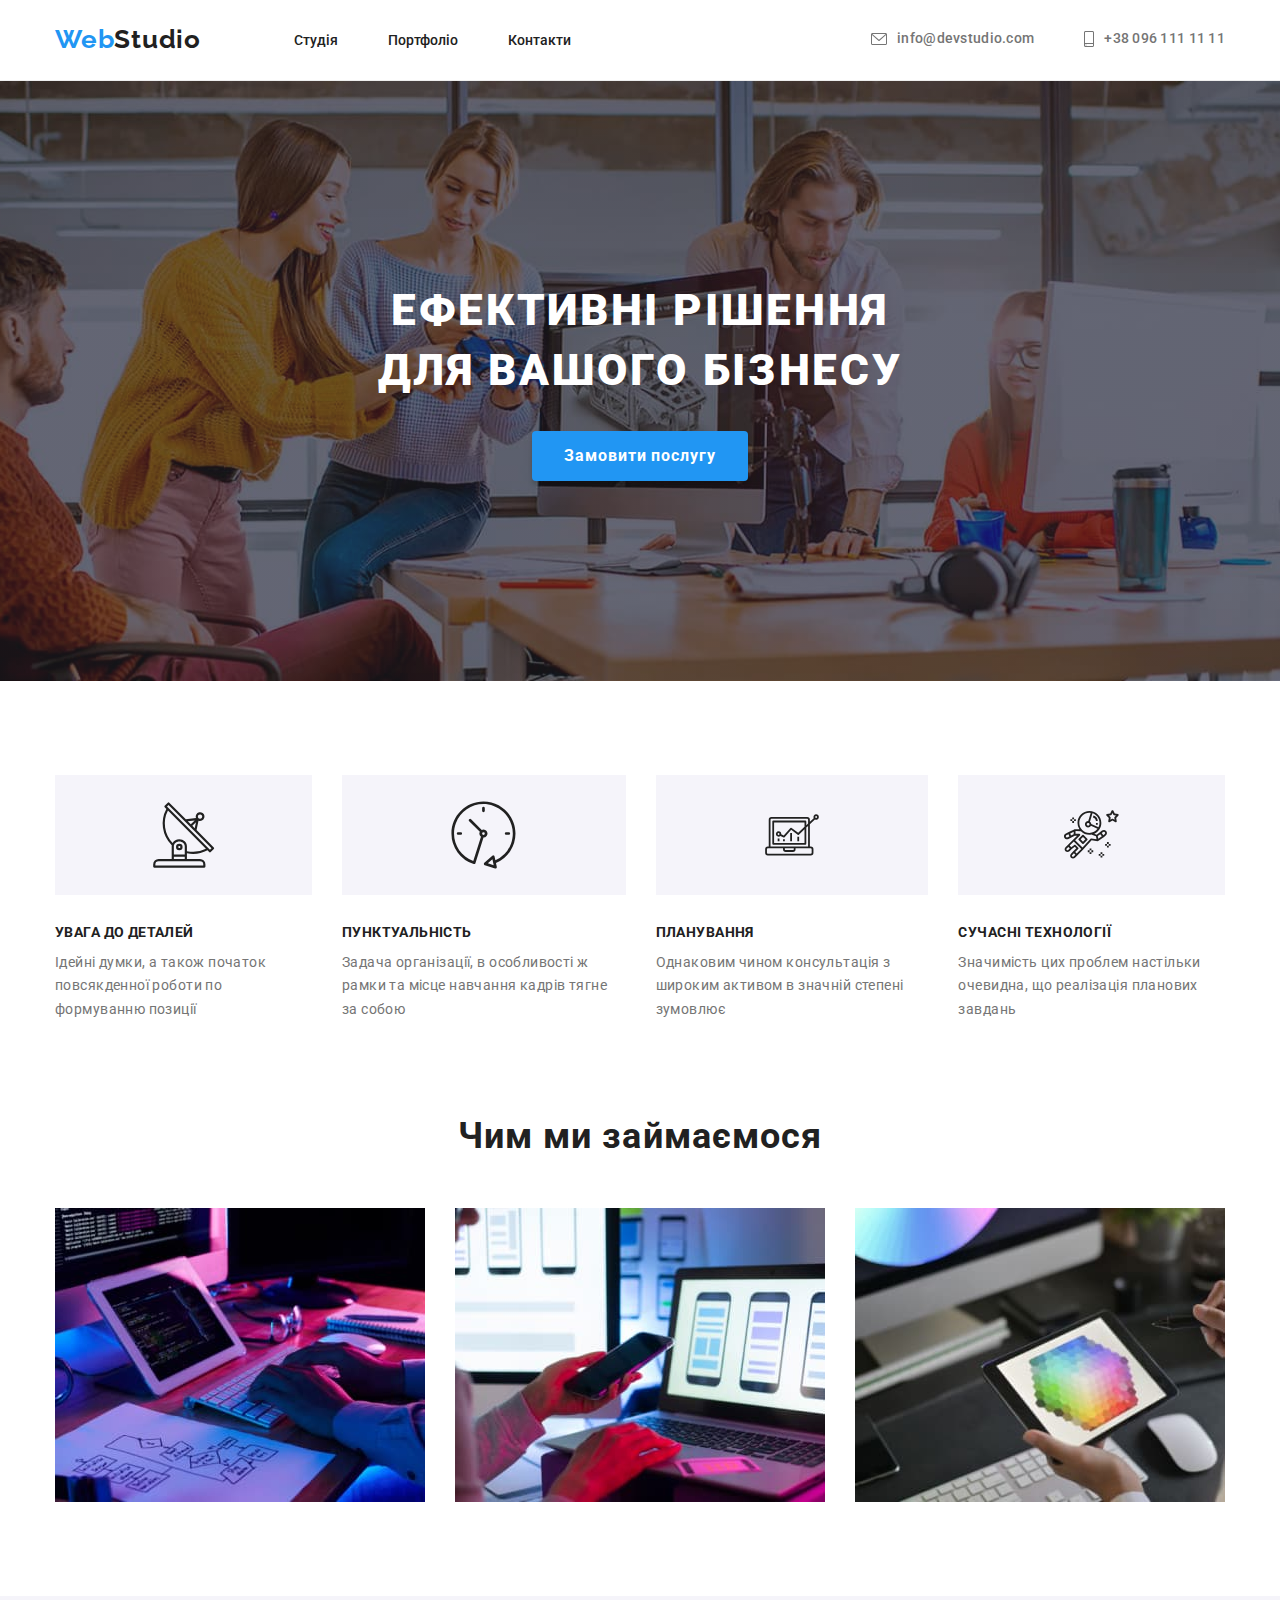
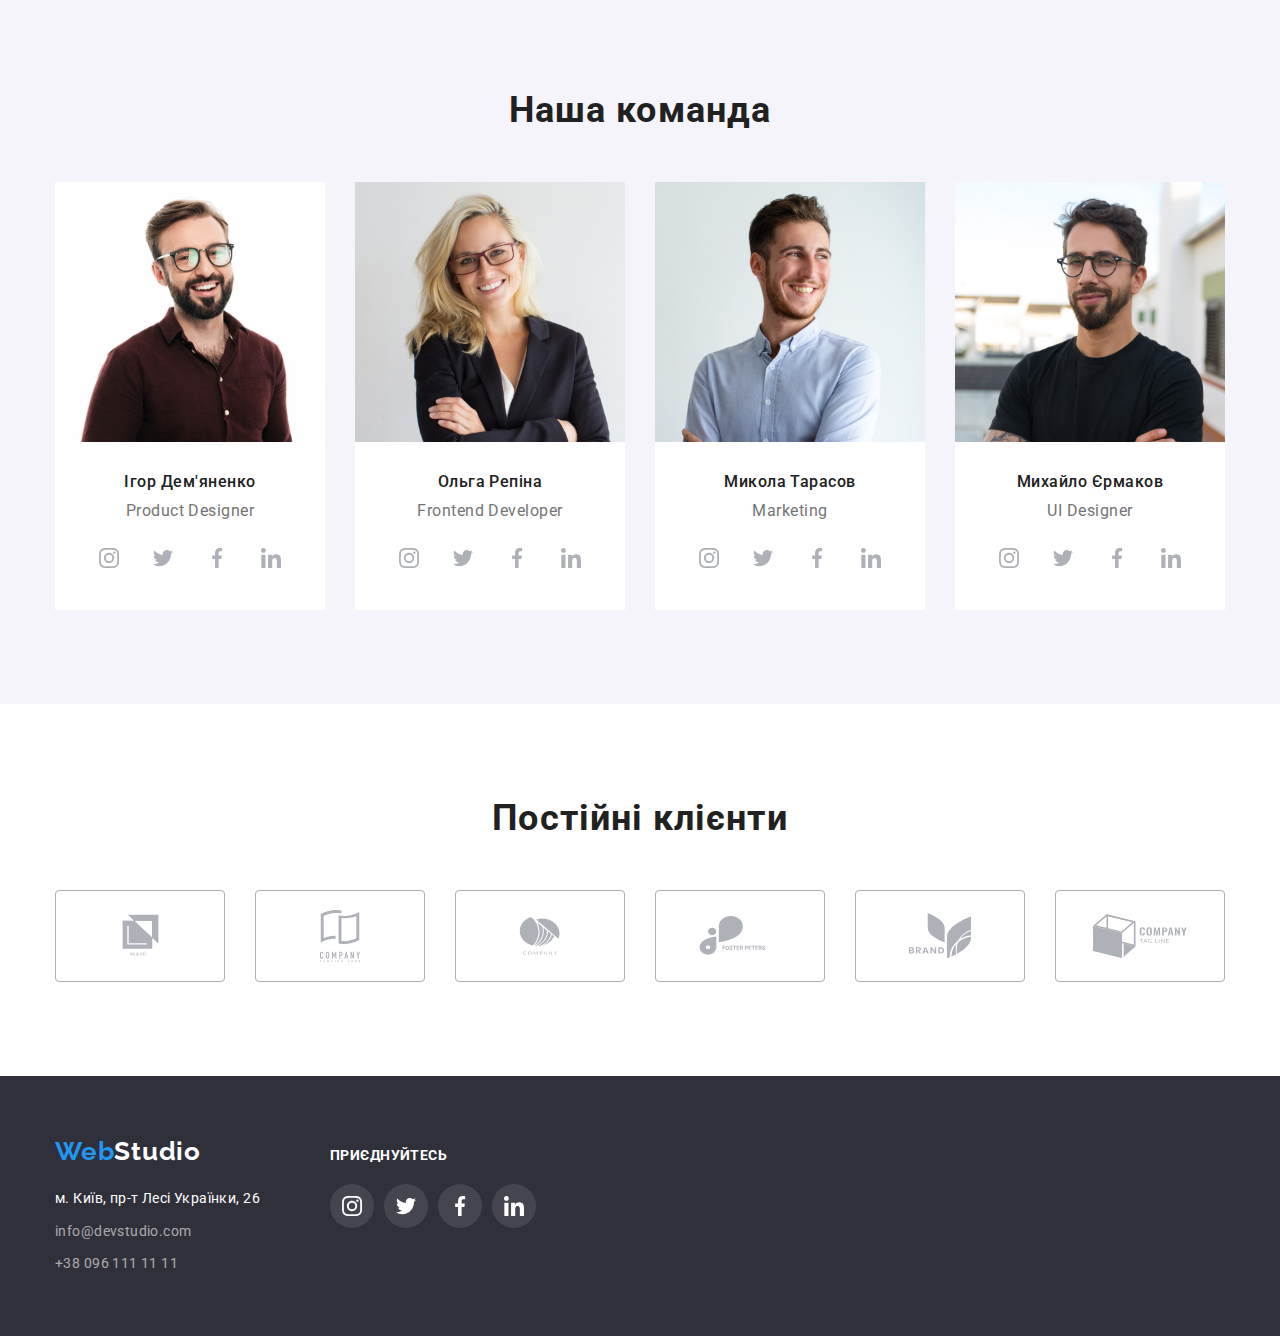
==== commit e9dcaae7: "main page done" ====
--- a/index.html
+++ b/index.html
@@ -317,15 +317,50 @@
     </main>
     <!-- Підвал сторінки    -->
     <footer class="footer-section">
-        <div class="container">
-            <a href="./index.html" class="main-title">Web<span class="title-textfooter">Studio</span></a>
-            <address class="footer-address">
-                <ul>
-                    <li class="footer-item"><a href="https://goo.gl/maps/hZoYiyH5EYy9L1387" class="contact-address">м. Київ, пр-т Лесі Українки, 26</a></li>
-                    <li class="footer-item"><a href="mailto:info@devstudio.com" class="contact-footer">info@devstudio.com</a></li>
-                    <li class="footer-item"><a href="tel:+380961111111" class="contact-footer">+38 096 111 11 11</a></li>
-                </ul>
-            </address>
+        <div class="container footer-thumb">
+            <div>
+                <a href="./index.html" class="main-title">Web<span class="title-textfooter">Studio</span></a>
+                <address class="footer-address">
+                    <ul>
+                        <li class="footer-item"><a href="https://goo.gl/maps/hZoYiyH5EYy9L1387" class="contact-address">м. Київ, пр-т Лесі Українки, 26</a></li>
+                        <li class="footer-item"><a href="mailto:info@devstudio.com" class="contact-footer">info@devstudio.com</a></li>
+                        <li class="footer-item"><a href="tel:+380961111111" class="contact-footer">+38 096 111 11 11</a></li>
+                    </ul>
+                </address>
+            </div>
+            <div class="join">
+                <p class="join-title">Приєднуйтесь</p>
+                <ul class="footer-social-link-list">
+                    <li class="footer-social-link-item">
+                        <a href="#" class="footer-social-link">
+                            <svg class="icon-social-link" width="20" height="20">
+                                <use href="./images/icons.svg#icon-instagram"></use>
+                            </svg>
+                        </a>
+                    </li>
+                    <li class="footer-social-link-item">
+                        <a href="#" class="footer-social-link">
+                            <svg class="icon-social-link" width="20" height="20">
+                                <use href="./images/icons.svg#icon-twitter"></use>
+                            </svg>
+                        </a>
+                    </li>
+                    <li class="footer-social-link-item">
+                        <a href="#" class="footer-social-link">
+                            <svg class="icon-social-link" width="20" height="20">
+                                <use href="./images/icons.svg#icon-facebook"></use>
+                            </svg>
+                        </a>
+                    </li>
+                    <li class="footer-social-link-item">
+                        <a href="#" class="footer-social-link">
+                            <svg class="icon-social-link" width="20" height="20">
+                                <use href="./images/icons.svg#icon-linkedin"></use>
+                            </svg>
+                        </a>
+                    </li>
+                </ul>
+            </div>
         </div>
     </footer>
     
--- a/css/styles.css
+++ b/css/styles.css
@@ -302,8 +302,51 @@
     background-color: var(--backgroundcolordark);
     padding: 60px 0;
 }
+.footer-thumb {
+    display: flex;
+}
 .footer-address {
     margin-top: 20px;    
+}
+.join {
+    margin-left: 70px;
+    margin-top: 12px;
+}
+.join-title {
+    font-family: 'Roboto';
+    font-style: normal;
+    font-weight: 700;
+    font-size: 14px;
+    line-height: 1.14;
+    letter-spacing: 0.03em;
+    text-transform: uppercase;
+    color: var(--whitecolor);
+    margin-bottom: 20px;
+}
+.footer-social-link-list {
+    display: flex;
+}
+.footer-social-link-item {
+    width: 44px;
+    height: 44px;
+    margin-right: 10px;
+}
+.footer-social-link-item:nth-child(4) {
+    margin-right: 0px;
+}
+.footer-social-link {
+    color: var(--whitecolor);
+    width: 100%;
+    height: 100%;
+    display: flex;
+    align-items: center;
+    justify-content: center;
+    border-radius: 50%;
+    background: rgba(255, 255, 255, 0.1);
+}
+.footer-social-link:hover,
+.footer-social-link:focus {
+    background-color: var(--bluecolor);
 }
 /*Для всіх елементів починаючи з другого ставимо верхній маржин*/
 .footer-item:nth-child(n+2) {
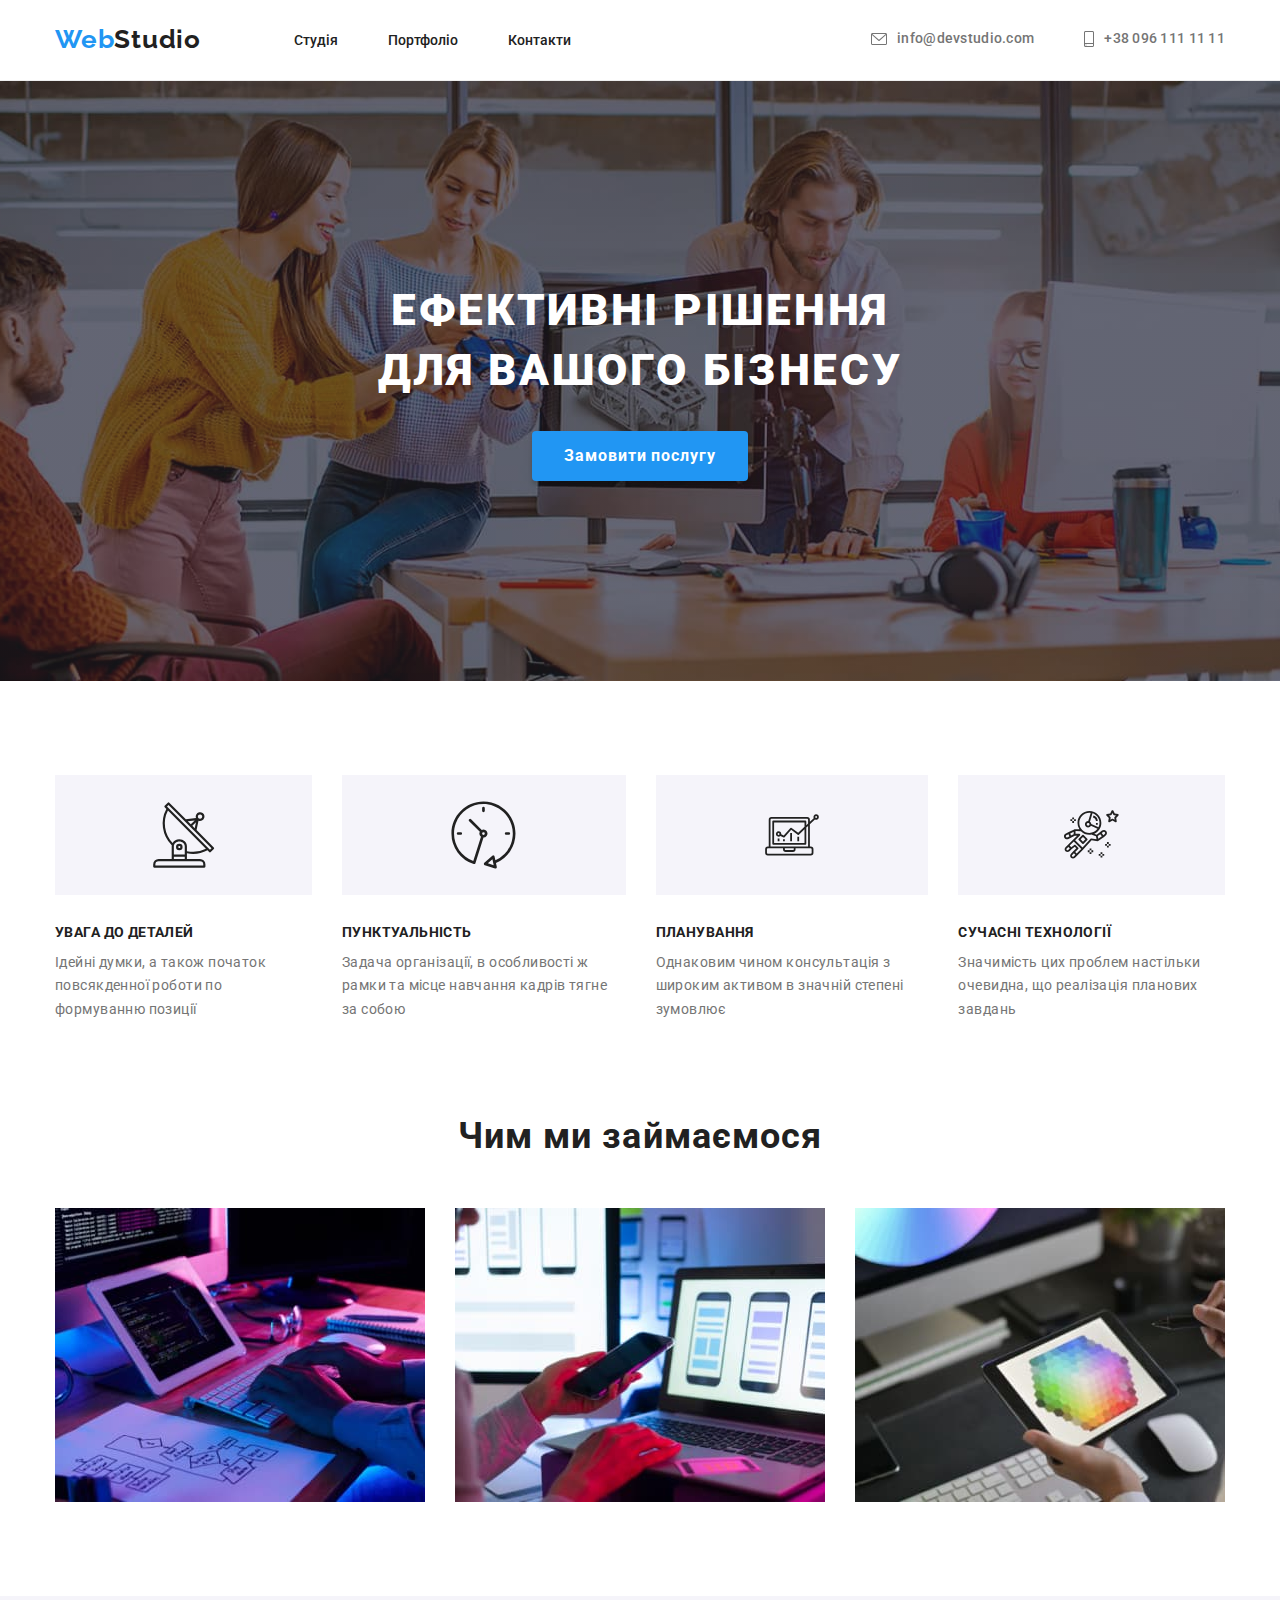
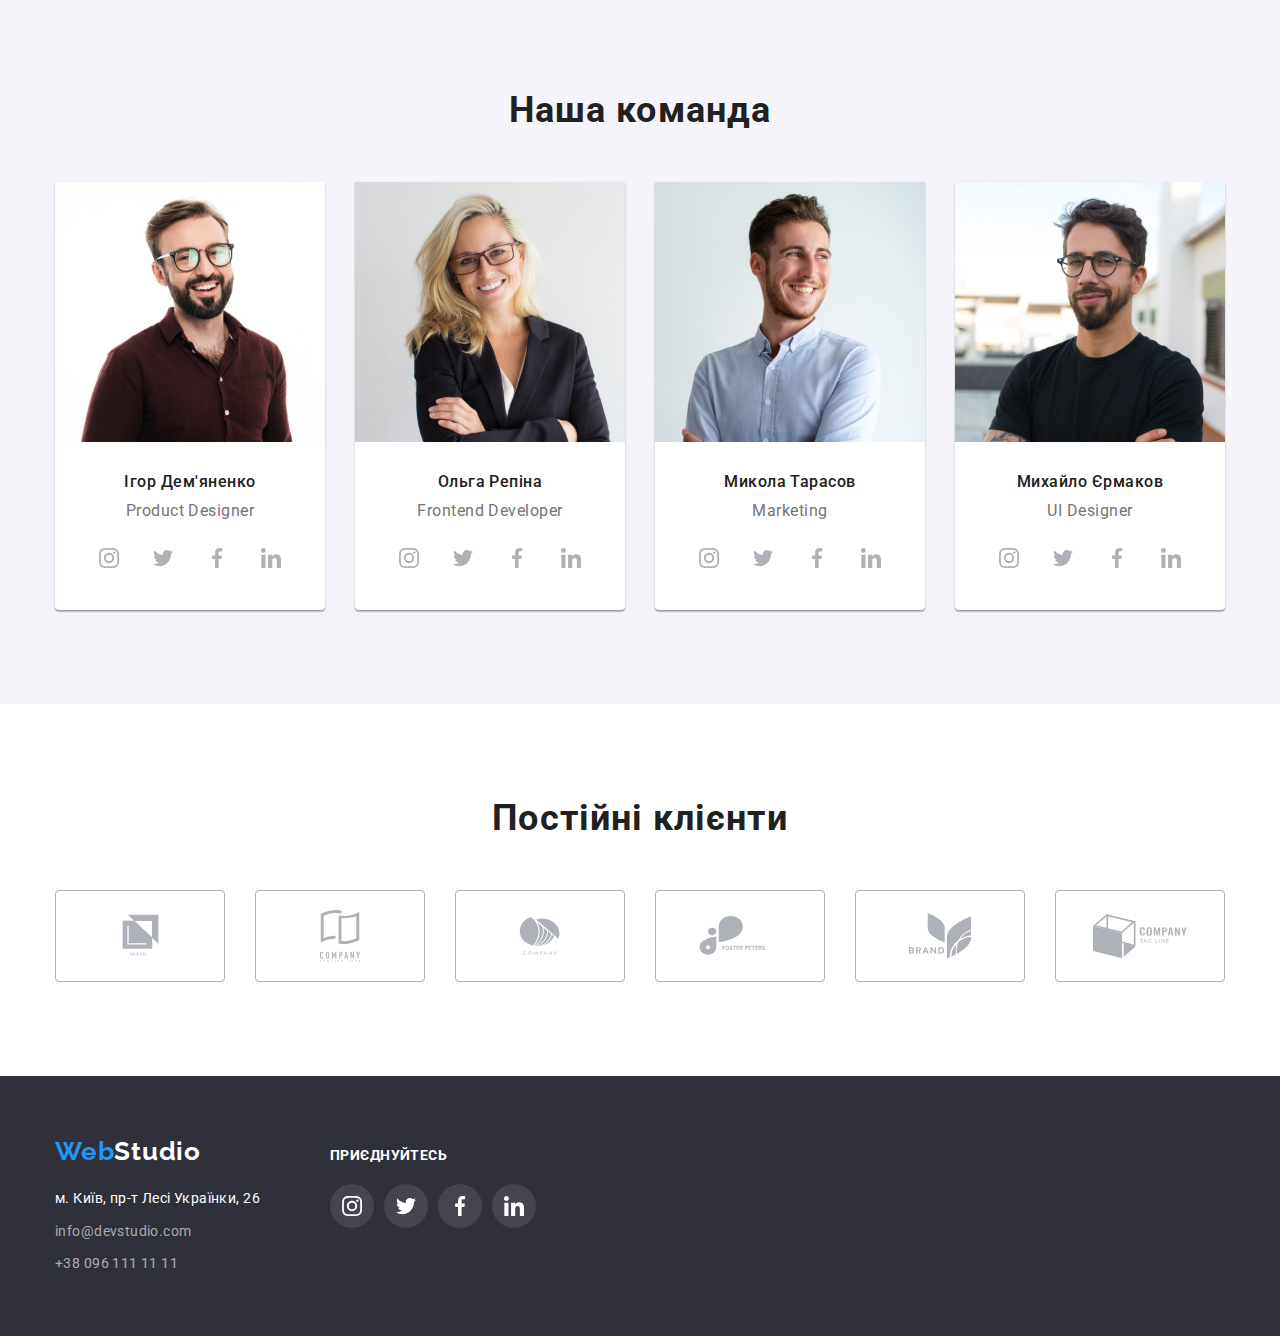
==== commit f3649bae: "Homework #4 done" ====
--- a/index.html
+++ b/index.html
@@ -53,7 +53,7 @@
                 <button type="button" class="main-button">Замовити послугу</button>
             </div>
         </section>
-        <!-- Секція особливостей    -->
+        <!-- Секція Переваги    -->
         <section class="section">
             <div class="container">
                 <h2 class="visually-hidden">Особливості</h2>
@@ -97,7 +97,7 @@
                 </ul>
             </div>
         </section>
-        <!-- Секція чим ми займаємося    -->
+        <!-- Секція Чим ми займаємося    -->
         <section class="process-section">
             <div class="container">
                 <h2 class="second-title">Чим ми займаємося</h2>
--- a/css/styles.css
+++ b/css/styles.css
@@ -215,6 +215,8 @@
 }
 .team-item {
     background-color: var(--whitecolor);
+    border-radius: 0px 0px 4px 4px;
+    box-shadow: 0px 1px 3px rgba(0, 0, 0, 0.12), 0px 1px 1px rgba(0, 0, 0, 0.14), 0px 2px 1px rgba(0, 0, 0, 0.2);
 }
 .worker-and-position {
     padding: 30px 0;
@@ -399,6 +401,7 @@
     cursor: pointer;
     background-color: var(--bluecolor);
     color: var(--whitecolor);
+    box-shadow: 0px 1px 1px rgba(0, 0, 0, 0.12), 0px 4px 4px rgba(0, 0, 0, 0.06), 1px 4px 6px rgba(0, 0, 0, 0.16);
 }
 .project-list {
     display: flex;
@@ -411,6 +414,9 @@
 .project-item {
     margin-left: 30px;
     max-width: 370px;
+}
+.project-item:hover {
+    box-shadow: 0px 1px 1px rgba(0, 0, 0, 0.12), 0px 4px 4px rgba(0, 0, 0, 0.06), 1px 4px 6px rgba(0, 0, 0, 0.16);
 }
 /*Кожен третій починаючи з першого обнуляємо лівий маржин визначений вище*/
 .project-item:nth-child(3n+1) {
